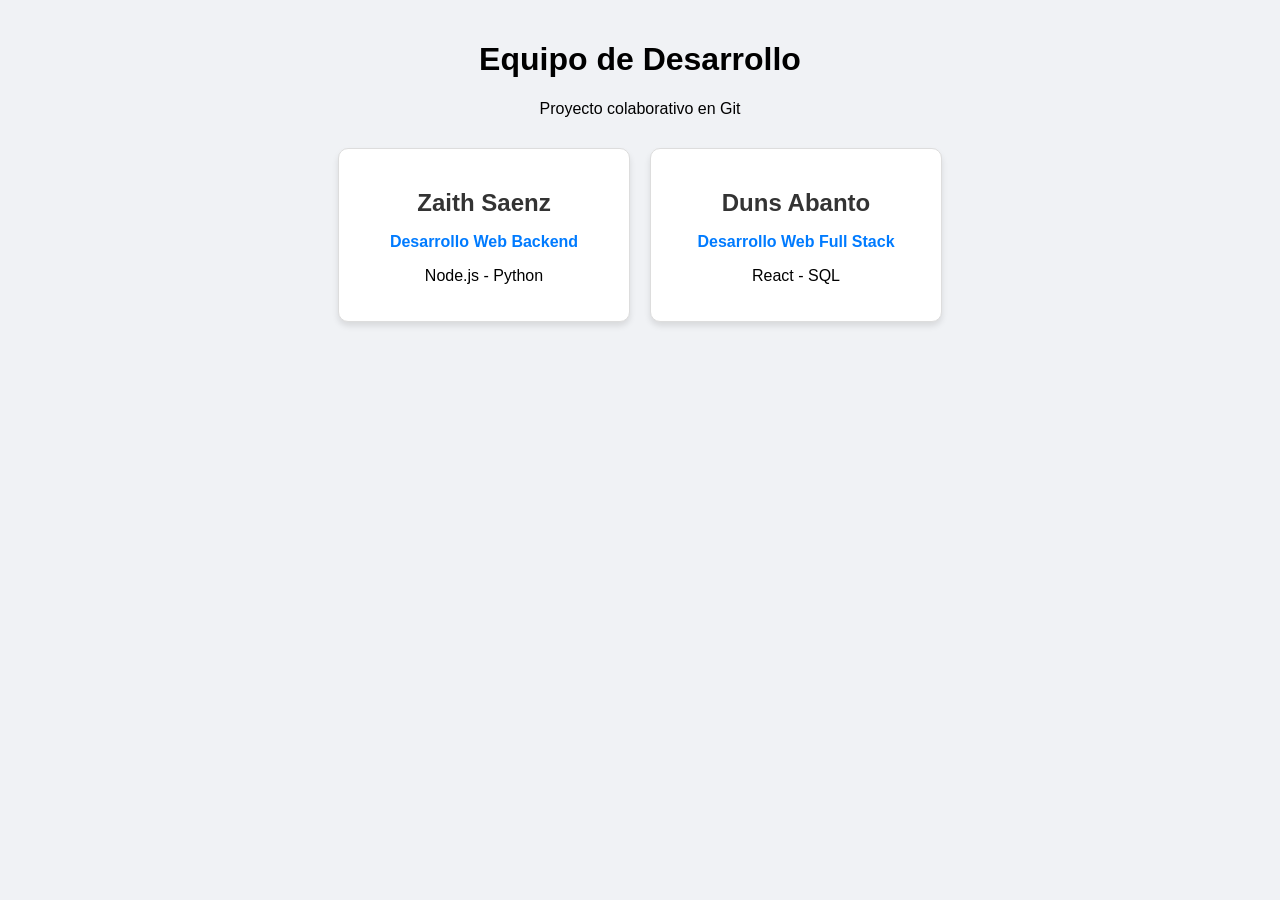
==== primer.html @ 0781a6fc "cambios de la tarea" ====
<!DOCTYPE html>
<html lang="es">
<head>
    <meta charset="UTF-8">
    <meta name="viewport" content="width=device-width, initial-scale=1.0">
    <title>Equipo de Desarrollo | Git Project</title>
    <link rel="stylesheet" href="stylespr.css">
</head>

<body>
    <header>
        <h1>Equipo de Desarrollo</h1>
        <p>Proyecto colaborativo en Git</p>
    </header>

    <section class="contenedor-tarjetas">
        <article class="tarjeta">
            <h2>Zaith Saenz</h2>
            <p class="profesion">Desarrollo Web Backend</p>
            <p>Node.js - Python</p>
        </article>

        <article class="tarjeta">
            <h2>Duns Abanto</h2>
            <p class="profesion">Desarrollo Web Full Stack</p>
            <p>React - SQL</p>
        </article>
    </section>

</body>
</html>
---- stylespr.css ----
body {
    font-family: sans-serif;
    background-color: #f0f2f5;
    text-align: center;
    margin: 0;
    padding: 20px;
}
header {
    margin-bottom: 30px;
}

.contenedor-tarjetas {
    display: flex;
    justify-content: center;
    gap: 20px;
}

.tarjeta {
    background-color: white;
    border: 1px solid #ddd;
    border-radius: 10px;
    padding: 20px;
    width: 250px;
    box-shadow: 0 4px 6px rgba(0,0,0,0.1);
}

.tarjeta h2 {
    color: #333;
    margin-bottom: 5px;
}

.profesion {
    color: #007bff; 
    font-weight: bold;
}
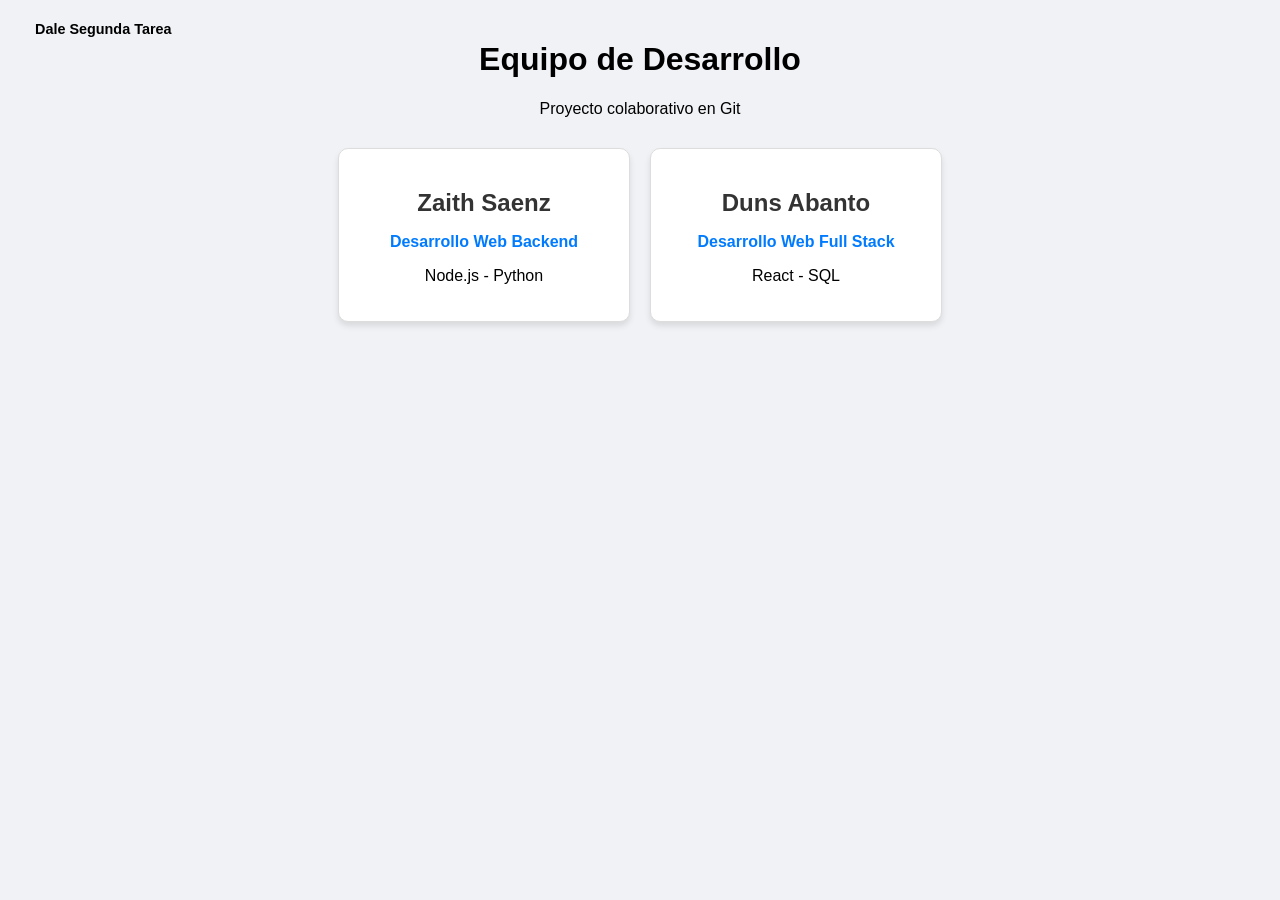
==== commit 2ed9f2c6: "xxdxdxd" ====
--- a/primer.html
+++ b/primer.html
@@ -8,6 +8,10 @@
 </head>
 
 <body>
+    <nav class="top-nav">
+        <a href="index.html" class="nav-btn">Dale Segunda Tarea</a>
+    </nav>
+    
     <header>
         <h1>Equipo de Desarrollo</h1>
         <p>Proyecto colaborativo en Git</p>
--- a/stylespr.css
+++ b/stylespr.css
@@ -32,4 +32,29 @@
 .profesion {
     color: #007bff; 
     font-weight: bold;
+}
+
+/* Navegación superior */
+.top-nav {
+    position: absolute;
+    top: 20px;
+    left: 20px;
+}
+
+
+.nav-btn {
+    text-decoration: none;
+    color: var(--primary);
+    font-weight: 600;
+    font-size: 0.9rem;
+    padding: 8px 15px;
+    border: 1px solid var(--primary);
+    border-radius: 20px;
+    transition: all 0.3s;
+}
+
+
+.nav-btn:hover {
+    background: var(--primary);
+    color: white;
 }
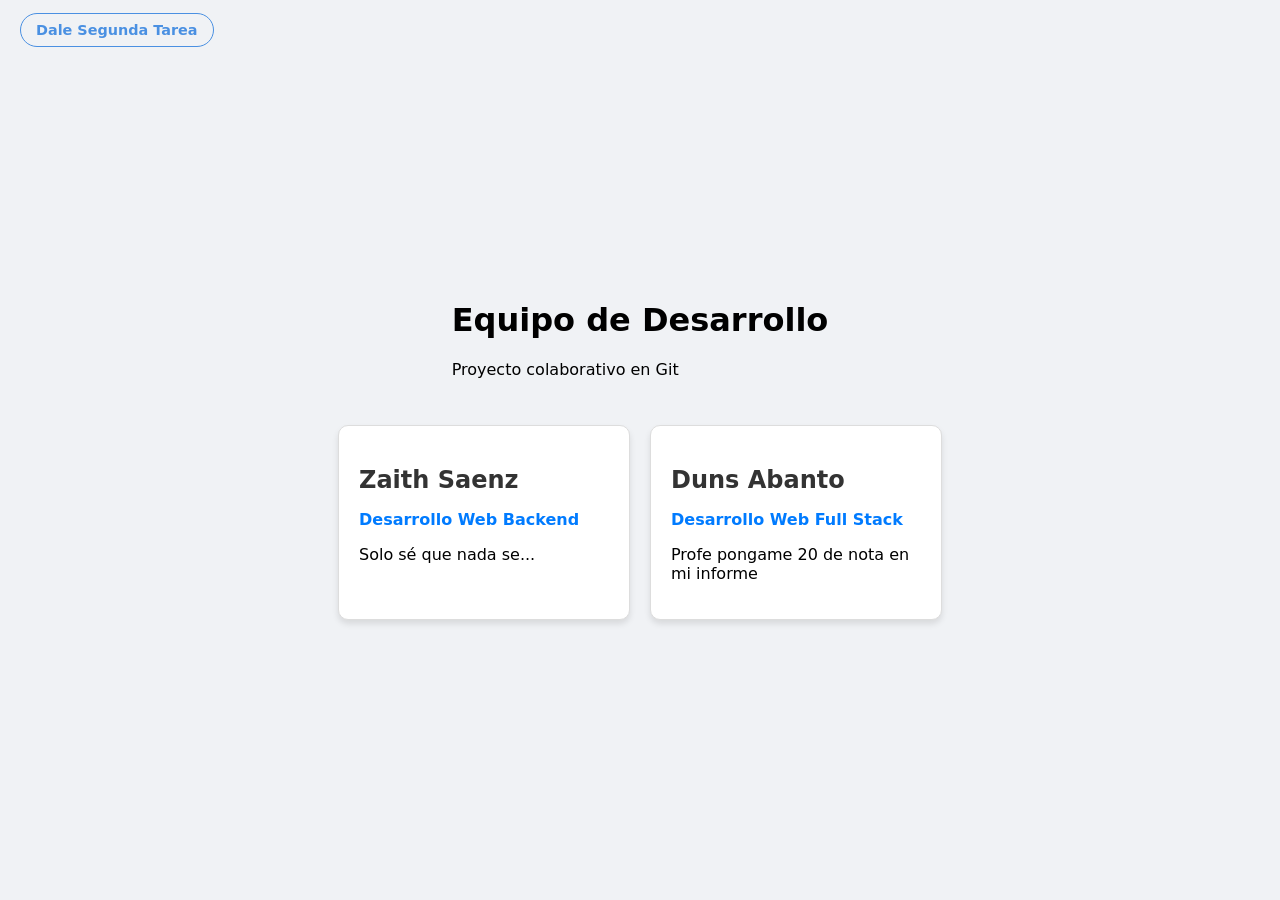
==== commit 20366267: "finaal 2" ====
--- a/primer.html
+++ b/primer.html
@@ -11,7 +11,7 @@
     <nav class="top-nav">
         <a href="index.html" class="nav-btn">Dale Segunda Tarea</a>
     </nav>
-    
+
     <header>
         <h1>Equipo de Desarrollo</h1>
         <p>Proyecto colaborativo en Git</p>
@@ -21,13 +21,13 @@
         <article class="tarjeta">
             <h2>Zaith Saenz</h2>
             <p class="profesion">Desarrollo Web Backend</p>
-            <p>Node.js - Python</p>
+            <p>Solo sé que nada se...</p>
         </article>
 
         <article class="tarjeta">
             <h2>Duns Abanto</h2>
             <p class="profesion">Desarrollo Web Full Stack</p>
-            <p>React - SQL</p>
+            <p>Profe pongame 20 de nota en mi informe</p>
         </article>
     </section>
 
--- a/stylespr.css
+++ b/stylespr.css
@@ -1,10 +1,22 @@
+:root {
+    --primary: #4a90e2;
+    --primary-hover: #357abd;
+    --bg: #f0f2f5;
+    --text: #333;
+    --white: #ffffff;
+}
+
 body {
-    font-family: sans-serif;
-    background-color: #f0f2f5;
-    text-align: center;
+    font-family: 'Segoe UI', system-ui, sans-serif;
+    background-color: var(--bg);
     margin: 0;
-    padding: 20px;
+    display: flex;
+    flex-direction: column;
+    align-items: center;
+    justify-content: center;
+    min-height: 100vh;
 }
+
 header {
     margin-bottom: 30px;
 }
